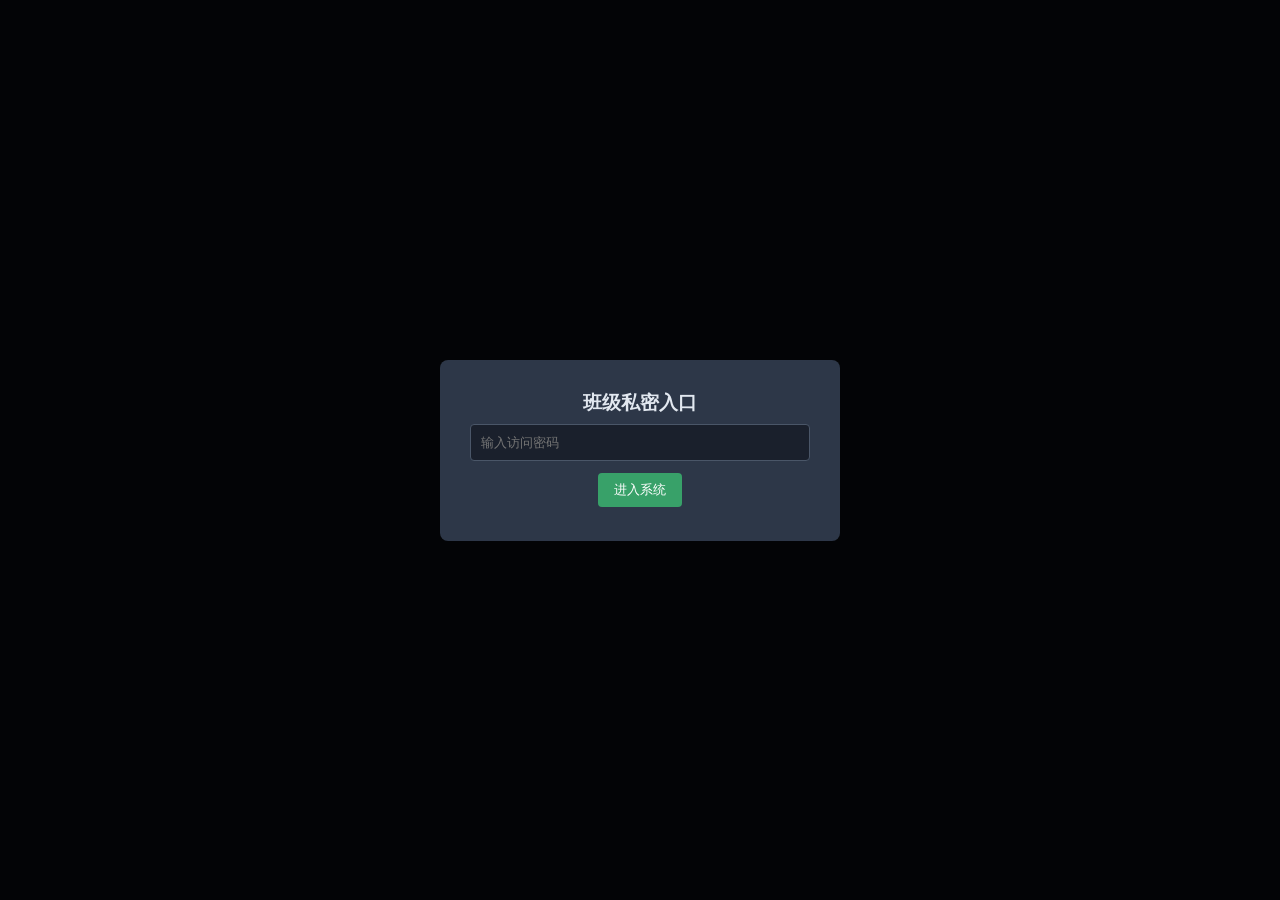
==== index.html @ 1366900f "Add files via upload" ====
<!DOCTYPE html>
<html lang="zh-CN">
<head>
    <meta charset="UTF-8">
    <meta name="viewport" content="width=device-width, initial-scale=1.0">
    <title>高二五班 - 通知广播系统</title>
    <link rel="stylesheet" href="style.css">
</head>
<body>

<div id="accessLock" class="lock-wrap">
    <div class="lock-box animate-fade">
        <h3>班级私密入口</h3>
        <input type="password" id="accessPwd" placeholder="输入访问密码">
        <button onclick="checkAccess()">进入系统</button>
    </div>
</div>

<div id="mainWrap" style="display:none;">
    <header class="top-bar animate-down">
        <div class="top-left">
            <img id="logoImg" src="https://p3-flow-imagex-sign.byteimg.com/tos-cn-i-a9rns2rl98/7974dd1295534e3e8385fbd49f297d58.webp" alt="Logo">
            <div>
                <h1 id="className">北二外成都附中 · 高二五班</h1>
                <span id="weekInfo">本周：第1周</span>
            </div>
        </div>
        <div class="top-right">
            <span id="countdown">距离假期：计算中…</span>
            <span id="weatherInfo">加载天气…</span>
            <button id="themeBtn" onclick="toggleTheme()">切换主题</button>
            <a href="admin.html" class="admin-btn">管理后台</a>
        </div>
    </header>

    <div id="broadcastModal" class="alert-modal">
        <div class="alert-content" id="broadcastBox">
            <h2 id="broadTitle">通知广播</h2>
            <div id="broadContent"></div>
            <button onclick="confirmBroadcast()">确认已读</button>
        </div>
    </div>

    <div class="container">
        <div class="card time-count-card animate-card">
            <h2>⏱️ 校园实时倒计时</h2>
            <div id="schoolTimer"></div>
        </div>

        <div id="topNoticeWrap" class="card top-notice-card animate-card" style="display:none;">
            <h2>⭐ 置顶重要通知</h2>
            <div id="topNotice"></div>
        </div>

        <div class="card notice-card animate-card">
            <h2>📢 最新公告</h2>
            <div id="latestNotice"></div>
        </div>

        <div class="card homework-card animate-card">
            <h2>📖 今日作业专区</h2>
            <div id="homeworkList"></div>
        </div>

        <div class="card time-card animate-card">
            <h2>⏰ 作息时间表</h2>
            <div id="timeTable"></div>
        </div>

        <div class="card schedule-card animate-card">
            <h2>📚 本周课表</h2>
            <div id="scheduleTable"></div>
        </div>

        <div class="card exam-card animate-card">
            <h2>📝 考试倒计时</h2>
            <div id="examCountdown"></div>
        </div>

        <div class="card history-card animate-card">
            <h2>📜 历史通知 & 广播记录</h2>
            <div id="historyList"></div>
        </div>
    </div>
</div>

<script src="script.js"></script>
</body>
</html>
---- style.css ----
* {margin:0;padding:0;box-sizing:border-box;transition: all 0.3s ease;}
:root{
    --bg:#1a202c; --card:#2d3748; --text:#e2e8f0;
    --primary:#3182ce; --green:#38a169; --red:#c53030;
    --border:#4a5668; --yellow:#ecc94b;
}
.light-theme{
    --bg:#f5f7fa; --card:#fff; --text:#2d3748;
    --primary:#3182ce; --green:#38a169; --red:#e53e3e;
    --border:#cbd5e0; --yellow:#d69e2e;
}
body {font-family:"Microsoft Yahei",sans-serif;background:var(--bg);color:var(--text);}
.animate-fade{animation:fadeIn 0.5s ease;}
.animate-down{animation:downIn 0.4s ease;}
.animate-card{animation:cardIn 0.6s ease;}
@keyframes fadeIn{from{opacity:0;}to{opacity:1;}}
@keyframes downIn{from{opacity:0;transform:translateY(-10px);}to{opacity:1;transform:translateY(0);}}
@keyframes cardIn{from{opacity:0;transform:translateY(15px);}to{opacity:1;transform:translateY(0);}}

.top-bar {
    background:var(--card);padding:16px 24px;display:flex;justify-content:space-between;
    align-items:center;border-bottom:2px solid var(--primary);flex-wrap:wrap;gap:10px;
}
.top-left{display:flex;align-items:center;gap:12px;}
#logoImg{height:40px;border-radius:4px;}
.top-right {display:flex;gap:16px;align-items:center;flex-wrap:wrap;}
.admin-btn,#themeBtn {background:var(--primary);color:#fff;padding:6px 14px;border-radius:4px;text-decoration:none;border:none;}
.container {width:92%;max-width:1200px;margin:30px auto;display:grid;gap:20px;}
.card {background:var(--card);padding:20px;border-radius:8px;border:1px solid var(--border);}
.top-notice-card{border:2px solid var(--yellow);}
h2 {color:var(--primary);margin-bottom:12px;font-size:18px;}
textarea,input,select {width:100%;background:var(--bg);border:1px solid var(--border);color:var(--text);padding:10px;border-radius:4px;margin:8px 0;}
button {background:var(--green);color:#fff;border:none;padding:8px 16px;border-radius:4px;cursor:pointer;margin:4px;}

.lock-wrap {position:fixed;top:0;left:0;width:100%;height:100%;background:#000000dd;display:flex;align-items:center;justify-content:center;z-index:9999;}
.lock-box {background:var(--card);padding:30px;border-radius:8px;width:90%;max-width:400px;text-align:center;}

.alert-modal {position:fixed;top:0;left:0;width:100%;height:100%;background:#000000ee;display:none;align-items:center;justify-content:center;z-index:9998;}
.alert-content {background:var(--red);color:#fff;padding:40px;border-radius:12px;text-align:center;min-width:300px;}
.admin-container {width:90%;max-width:700px;margin:40px auto;background:var(--card);padding:30px;border-radius:8px;}
img {max-width:100%;border-radius:6px;margin:10px 0;}

@media (max-width:768px){
    .top-bar{flex-direction:column;align-items:flex-start;}
    .container{width:95%;}
}
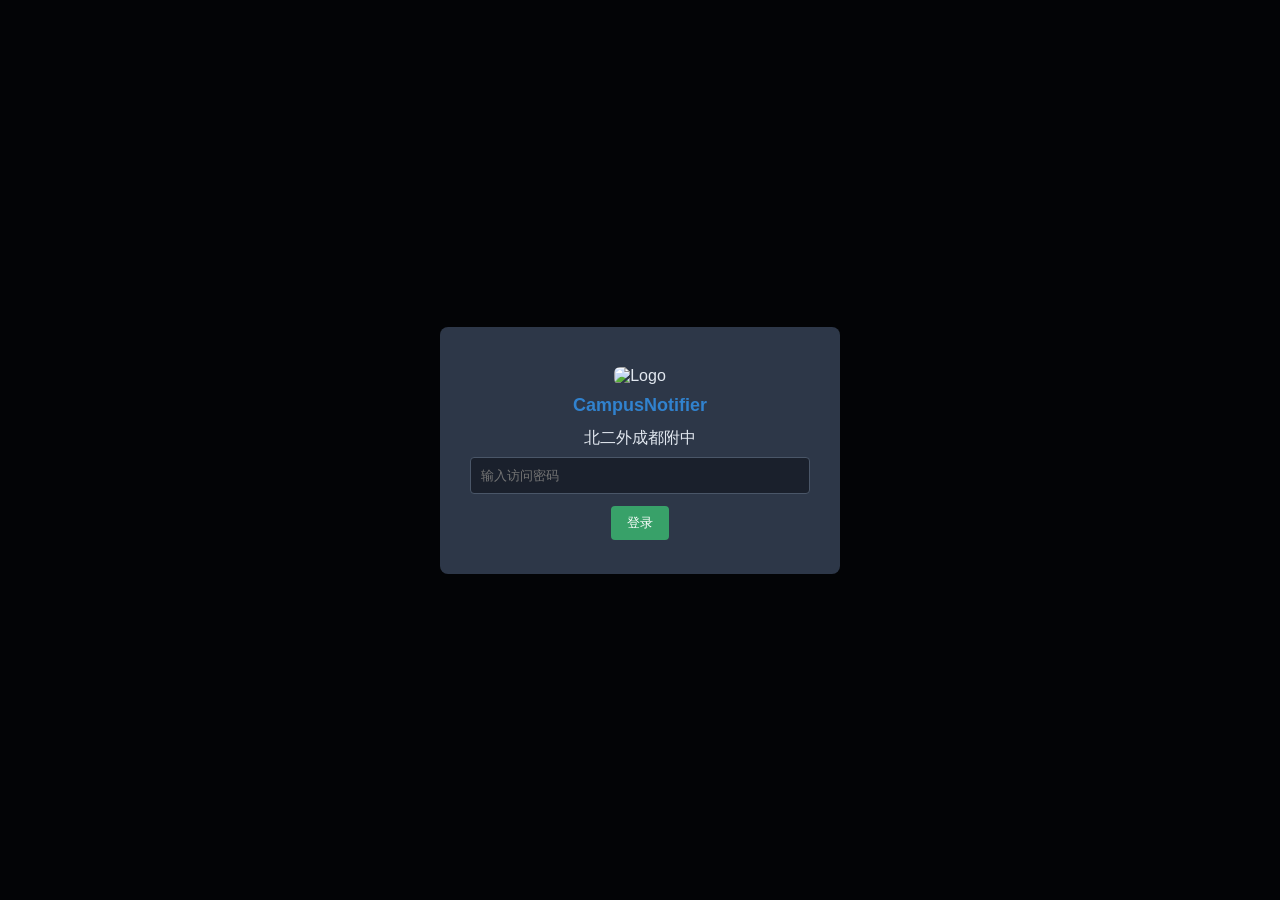
==== commit 21cce9e9: "Update index.html" ====
--- a/index.html
+++ b/index.html
@@ -3,87 +3,83 @@
 <head>
     <meta charset="UTF-8">
     <meta name="viewport" content="width=device-width, initial-scale=1.0">
-    <title>高二五班 - 通知广播系统</title>
+    <title>CampusNotifier</title>
     <link rel="stylesheet" href="style.css">
 </head>
 <body>
 
+<!-- 官方同款登录页 -->
 <div id="accessLock" class="lock-wrap">
-    <div class="lock-box animate-fade">
-        <h3>班级私密入口</h3>
+    <div class="lock-box">
+        <img src="https://p3-flow-imagex-sign.byteimg.com/tos-cn-i-a9rns2rl98/7974dd1295534e3e8385fbd49f297d58.webp" class="login-logo" alt="Logo">
+        <h2>CampusNotifier</h2>
+        <p>北二外成都附中</p>
         <input type="password" id="accessPwd" placeholder="输入访问密码">
-        <button onclick="checkAccess()">进入系统</button>
+        <button onclick="checkAccess()">登录</button>
     </div>
 </div>
 
 <div id="mainWrap" style="display:none;">
-    <header class="top-bar animate-down">
+    <header class="top-bar">
         <div class="top-left">
             <img id="logoImg" src="https://p3-flow-imagex-sign.byteimg.com/tos-cn-i-a9rns2rl98/7974dd1295534e3e8385fbd49f297d58.webp" alt="Logo">
             <div>
-                <h1 id="className">北二外成都附中 · 高二五班</h1>
-                <span id="weekInfo">本周：第1周</span>
+                <h1>CampusNotifier</h1>
+                <span>北二外成都附中 · 高二五班</span>
             </div>
         </div>
         <div class="top-right">
-            <span id="countdown">距离假期：计算中…</span>
-            <span id="weatherInfo">加载天气…</span>
-            <button id="themeBtn" onclick="toggleTheme()">切换主题</button>
+            <span id="weekInfo">本周：计算中…</span>
+            <span id="sysStatus">已连接</span>
             <a href="admin.html" class="admin-btn">管理后台</a>
         </div>
     </header>
 
+    <!-- 官方同款紧急弹窗 -->
     <div id="broadcastModal" class="alert-modal">
-        <div class="alert-content" id="broadcastBox">
-            <h2 id="broadTitle">通知广播</h2>
+        <div class="alert-content">
+            <h2 id="broadTitle">⚠️ 紧急通知</h2>
             <div id="broadContent"></div>
-            <button onclick="confirmBroadcast()">确认已读</button>
+            <button onclick="confirmBroadcast()">确认已收到</button>
         </div>
     </div>
 
     <div class="container">
-        <div class="card time-count-card animate-card">
-            <h2>⏱️ 校园实时倒计时</h2>
-            <div id="schoolTimer"></div>
-        </div>
-
-        <div id="topNoticeWrap" class="card top-notice-card animate-card" style="display:none;">
-            <h2>⭐ 置顶重要通知</h2>
-            <div id="topNotice"></div>
-        </div>
-
-        <div class="card notice-card animate-card">
-            <h2>📢 最新公告</h2>
+        <div class="card notice-card">
+            <h2>📢 通知广播</h2>
             <div id="latestNotice"></div>
         </div>
 
-        <div class="card homework-card animate-card">
-            <h2>📖 今日作业专区</h2>
-            <div id="homeworkList"></div>
-        </div>
-
-        <div class="card time-card animate-card">
+        <div class="card time-card">
             <h2>⏰ 作息时间表</h2>
             <div id="timeTable"></div>
         </div>
 
-        <div class="card schedule-card animate-card">
-            <h2>📚 本周课表</h2>
+        <div class="card schedule-card">
+            <h2>📚 课程表</h2>
             <div id="scheduleTable"></div>
         </div>
 
-        <div class="card exam-card animate-card">
-            <h2>📝 考试倒计时</h2>
-            <div id="examCountdown"></div>
+        <div class="card sys-card">
+            <h2>🖥️ 系统信息</h2>
+            <div>版本: v1.0.0</div>
+            <div>连接: 已在线</div>
+            <div>班级: 高二五班</div>
         </div>
 
-        <div class="card history-card animate-card">
-            <h2>📜 历史通知 & 广播记录</h2>
-            <div id="historyList"></div>
+        <div class="card homework-card">
+            <h2>📖 今日作业</h2>
+            <div id="homeworkList"></div>
+        </div>
+
+        <div class="card count-card">
+            <h2>⏱️ 倒计时</h2>
+            <div id="schoolTimer"></div>
+            <div id="countdown"></div>
         </div>
     </div>
 </div>
 
 <script src="script.js"></script>
 </body>
-</html>+</html>
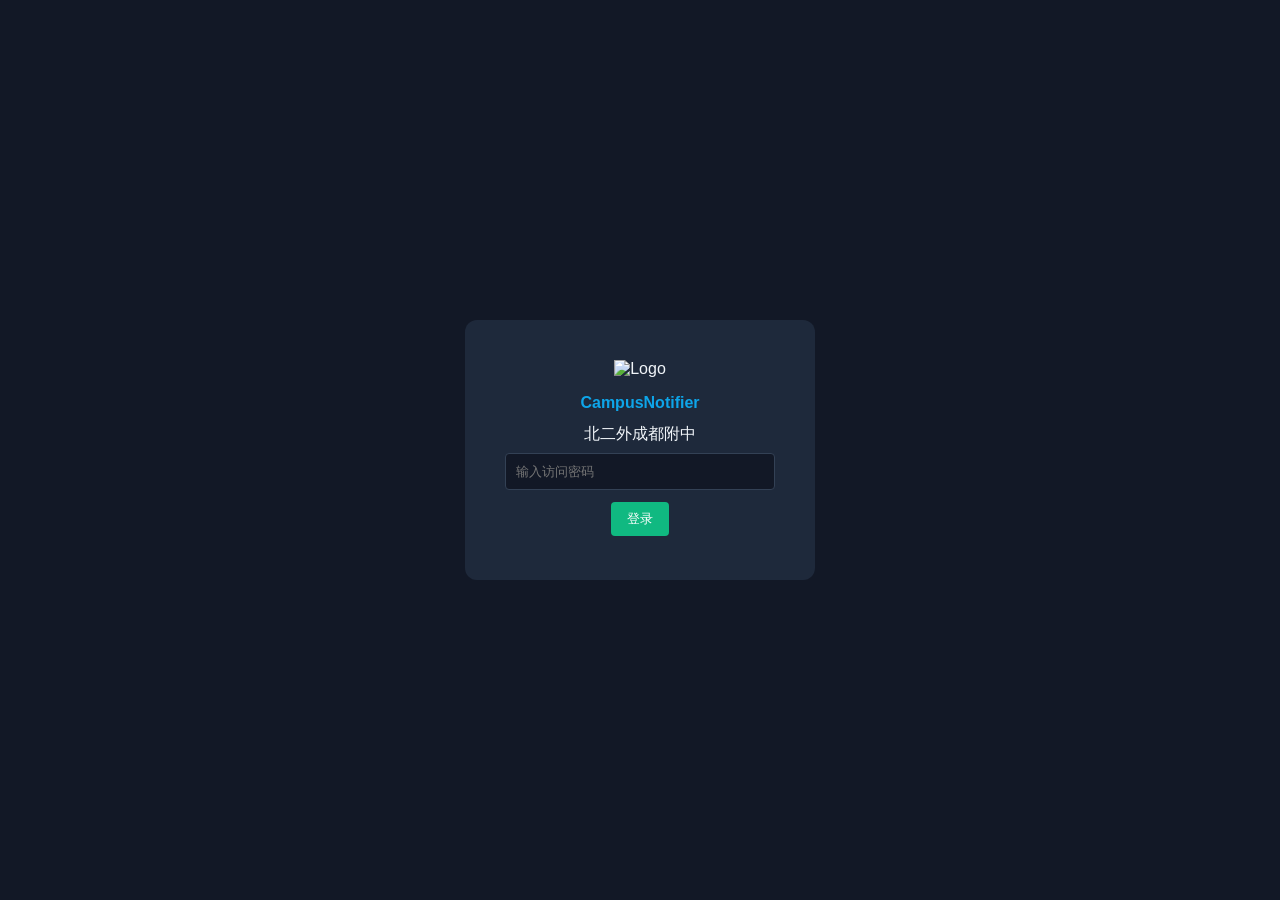
==== commit 3f27952e: "Add files via upload" ====
--- a/index.html
+++ b/index.html
@@ -1,85 +1,85 @@
-<!DOCTYPE html>
-<html lang="zh-CN">
-<head>
-    <meta charset="UTF-8">
-    <meta name="viewport" content="width=device-width, initial-scale=1.0">
-    <title>CampusNotifier</title>
-    <link rel="stylesheet" href="style.css">
-</head>
-<body>
-
-<!-- 官方同款登录页 -->
-<div id="accessLock" class="lock-wrap">
-    <div class="lock-box">
-        <img src="https://p3-flow-imagex-sign.byteimg.com/tos-cn-i-a9rns2rl98/7974dd1295534e3e8385fbd49f297d58.webp" class="login-logo" alt="Logo">
-        <h2>CampusNotifier</h2>
-        <p>北二外成都附中</p>
-        <input type="password" id="accessPwd" placeholder="输入访问密码">
-        <button onclick="checkAccess()">登录</button>
-    </div>
-</div>
-
-<div id="mainWrap" style="display:none;">
-    <header class="top-bar">
-        <div class="top-left">
-            <img id="logoImg" src="https://p3-flow-imagex-sign.byteimg.com/tos-cn-i-a9rns2rl98/7974dd1295534e3e8385fbd49f297d58.webp" alt="Logo">
-            <div>
-                <h1>CampusNotifier</h1>
-                <span>北二外成都附中 · 高二五班</span>
-            </div>
-        </div>
-        <div class="top-right">
-            <span id="weekInfo">本周：计算中…</span>
-            <span id="sysStatus">已连接</span>
-            <a href="admin.html" class="admin-btn">管理后台</a>
-        </div>
-    </header>
-
-    <!-- 官方同款紧急弹窗 -->
-    <div id="broadcastModal" class="alert-modal">
-        <div class="alert-content">
-            <h2 id="broadTitle">⚠️ 紧急通知</h2>
-            <div id="broadContent"></div>
-            <button onclick="confirmBroadcast()">确认已收到</button>
-        </div>
-    </div>
-
-    <div class="container">
-        <div class="card notice-card">
-            <h2>📢 通知广播</h2>
-            <div id="latestNotice"></div>
-        </div>
-
-        <div class="card time-card">
-            <h2>⏰ 作息时间表</h2>
-            <div id="timeTable"></div>
-        </div>
-
-        <div class="card schedule-card">
-            <h2>📚 课程表</h2>
-            <div id="scheduleTable"></div>
-        </div>
-
-        <div class="card sys-card">
-            <h2>🖥️ 系统信息</h2>
-            <div>版本: v1.0.0</div>
-            <div>连接: 已在线</div>
-            <div>班级: 高二五班</div>
-        </div>
-
-        <div class="card homework-card">
-            <h2>📖 今日作业</h2>
-            <div id="homeworkList"></div>
-        </div>
-
-        <div class="card count-card">
-            <h2>⏱️ 倒计时</h2>
-            <div id="schoolTimer"></div>
-            <div id="countdown"></div>
-        </div>
-    </div>
-</div>
-
-<script src="script.js"></script>
-</body>
-</html>
+<!DOCTYPE html>
+<html lang="zh-CN">
+<head>
+    <meta charset="UTF-8">
+    <meta name="viewport" content="width=device-width, initial-scale=1.0">
+    <title>CampusNotifier</title>
+    <link rel="stylesheet" href="style.css">
+</head>
+<body>
+
+<!-- 官方同款登录页 -->
+<div id="accessLock" class="lock-wrap">
+    <div class="lock-box">
+        <img src="https://p3-flow-imagex-sign.byteimg.com/tos-cn-i-a9rns2rl98/7974dd1295534e3e8385fbd49f297d58.webp" class="login-logo" alt="Logo">
+        <h2>CampusNotifier</h2>
+        <p>北二外成都附中</p>
+        <input type="password" id="accessPwd" placeholder="输入访问密码">
+        <button onclick="checkAccess()">登录</button>
+    </div>
+</div>
+
+<div id="mainWrap" style="display:none;">
+    <header class="top-bar">
+        <div class="top-left">
+            <img id="logoImg" src="https://p3-flow-imagex-sign.byteimg.com/tos-cn-i-a9rns2rl98/7974dd1295534e3e8385fbd49f297d58.webp" alt="Logo">
+            <div>
+                <h1>CampusNotifier</h1>
+                <span>北二外成都附中 · 高二五班</span>
+            </div>
+        </div>
+        <div class="top-right">
+            <span id="weekInfo">本周：计算中…</span>
+            <span id="sysStatus">已连接</span>
+            <a href="admin.html" class="admin-btn">管理后台</a>
+        </div>
+    </header>
+
+    <!-- 官方同款紧急弹窗 -->
+    <div id="broadcastModal" class="alert-modal">
+        <div class="alert-content">
+            <h2 id="broadTitle">⚠️ 紧急通知</h2>
+            <div id="broadContent"></div>
+            <button onclick="confirmBroadcast()">确认已收到</button>
+        </div>
+    </div>
+
+    <div class="container">
+        <div class="card notice-card">
+            <h2>📢 通知广播</h2>
+            <div id="latestNotice"></div>
+        </div>
+
+        <div class="card time-card">
+            <h2>⏰ 作息时间表</h2>
+            <div id="timeTable"></div>
+        </div>
+
+        <div class="card schedule-card">
+            <h2>📚 课程表</h2>
+            <div id="scheduleTable"></div>
+        </div>
+
+        <div class="card sys-card">
+            <h2>🖥️ 系统信息</h2>
+            <div>版本: v1.0.0</div>
+            <div>连接: 已在线</div>
+            <div>班级: 高二五班</div>
+        </div>
+
+        <div class="card homework-card">
+            <h2>📖 今日作业</h2>
+            <div id="homeworkList"></div>
+        </div>
+
+        <div class="card count-card">
+            <h2>⏱️ 倒计时</h2>
+            <div id="schoolTimer"></div>
+            <div id="countdown"></div>
+        </div>
+    </div>
+</div>
+
+<script src="script.js"></script>
+</body>
+</html>
--- a/style.css
+++ b/style.css
@@ -1,46 +1,38 @@
-* {margin:0;padding:0;box-sizing:border-box;transition: all 0.3s ease;}
-:root{
-    --bg:#1a202c; --card:#2d3748; --text:#e2e8f0;
-    --primary:#3182ce; --green:#38a169; --red:#c53030;
-    --border:#4a5668; --yellow:#ecc94b;
-}
-.light-theme{
-    --bg:#f5f7fa; --card:#fff; --text:#2d3748;
-    --primary:#3182ce; --green:#38a169; --red:#e53e3e;
-    --border:#cbd5e0; --yellow:#d69e2e;
-}
-body {font-family:"Microsoft Yahei",sans-serif;background:var(--bg);color:var(--text);}
-.animate-fade{animation:fadeIn 0.5s ease;}
-.animate-down{animation:downIn 0.4s ease;}
-.animate-card{animation:cardIn 0.6s ease;}
-@keyframes fadeIn{from{opacity:0;}to{opacity:1;}}
-@keyframes downIn{from{opacity:0;transform:translateY(-10px);}to{opacity:1;transform:translateY(0);}}
-@keyframes cardIn{from{opacity:0;transform:translateY(15px);}to{opacity:1;transform:translateY(0);}}
-
-.top-bar {
-    background:var(--card);padding:16px 24px;display:flex;justify-content:space-between;
-    align-items:center;border-bottom:2px solid var(--primary);flex-wrap:wrap;gap:10px;
-}
-.top-left{display:flex;align-items:center;gap:12px;}
-#logoImg{height:40px;border-radius:4px;}
-.top-right {display:flex;gap:16px;align-items:center;flex-wrap:wrap;}
-.admin-btn,#themeBtn {background:var(--primary);color:#fff;padding:6px 14px;border-radius:4px;text-decoration:none;border:none;}
-.container {width:92%;max-width:1200px;margin:30px auto;display:grid;gap:20px;}
-.card {background:var(--card);padding:20px;border-radius:8px;border:1px solid var(--border);}
-.top-notice-card{border:2px solid var(--yellow);}
-h2 {color:var(--primary);margin-bottom:12px;font-size:18px;}
-textarea,input,select {width:100%;background:var(--bg);border:1px solid var(--border);color:var(--text);padding:10px;border-radius:4px;margin:8px 0;}
-button {background:var(--green);color:#fff;border:none;padding:8px 16px;border-radius:4px;cursor:pointer;margin:4px;}
-
-.lock-wrap {position:fixed;top:0;left:0;width:100%;height:100%;background:#000000dd;display:flex;align-items:center;justify-content:center;z-index:9999;}
-.lock-box {background:var(--card);padding:30px;border-radius:8px;width:90%;max-width:400px;text-align:center;}
-
-.alert-modal {position:fixed;top:0;left:0;width:100%;height:100%;background:#000000ee;display:none;align-items:center;justify-content:center;z-index:9998;}
-.alert-content {background:var(--red);color:#fff;padding:40px;border-radius:12px;text-align:center;min-width:300px;}
-.admin-container {width:90%;max-width:700px;margin:40px auto;background:var(--card);padding:30px;border-radius:8px;}
-img {max-width:100%;border-radius:6px;margin:10px 0;}
-
-@media (max-width:768px){
-    .top-bar{flex-direction:column;align-items:flex-start;}
-    .container{width:95%;}
+* {margin:0;padding:0;box-sizing:border-box;transition: all 0.2s ease;}
+:root{
+    --bg:#121826;
+    --card:#1e293b;
+    --text:#f1f5f9;
+    --primary:#0ea5e9;
+    --green:#10b981;
+    --red:#ef4444;
+    --border:#334155;
+}
+body {font-family:"Microsoft Yahei",sans-serif;background:var(--bg);color:var(--text);}
+
+.top-bar {
+    background:var(--card);padding:16px 24px;display:flex;justify-content:space-between;
+    align-items:center;border-bottom:2px solid var(--primary);
+}
+.top-left{display:flex;align-items:center;gap:12px;}
+#logoImg{height:40px;border-radius:4px;}
+.top-right {display:flex;gap:16px;align-items:center;}
+.admin-btn {background:var(--primary);color:#fff;padding:6px 14px;border-radius:4px;text-decoration:none;}
+.container {width:92%;max-width:1200px;margin:30px auto;display:grid;grid-template-columns:1fr 1fr;gap:20px;}
+.card {background:var(--card);padding:20px;border-radius:8px;border:1px solid var(--border);}
+h2 {color:var(--primary);margin-bottom:12px;font-size:16px;}
+textarea,input,select {width:100%;background:var(--bg);border:1px solid var(--border);color:var(--text);padding:10px;border-radius:4px;margin:8px 0;}
+button {background:var(--green);color:#fff;border:none;padding:8px 16px;border-radius:4px;cursor:pointer;margin:4px;}
+
+.lock-wrap {position:fixed;top:0;left:0;width:100%;height:100%;background:var(--bg);display:flex;align-items:center;justify-content:center;z-index:9999;}
+.lock-box {background:var(--card);padding:40px;border-radius:12px;width:90%;max-width:350px;text-align:center;}
+.login-logo{height:60px;margin-bottom:16px;}
+
+.alert-modal {position:fixed;top:0;left:0;width:100%;height:100%;background:#000000ee;display:none;align-items:center;justify-content:center;z-index:9998;}
+.alert-content {background:var(--red);color:#fff;padding:40px;border-radius:12px;text-align:center;min-width:300px;}
+.admin-container {width:90%;max-width:600px;margin:40px auto;background:var(--card);padding:30px;border-radius:12px;text-align:center;}
+
+@media (max-width:768px){
+    .container{grid-template-columns:1fr;width:95%;}
+    .top-bar{flex-direction:column;gap:10px;}
 }
